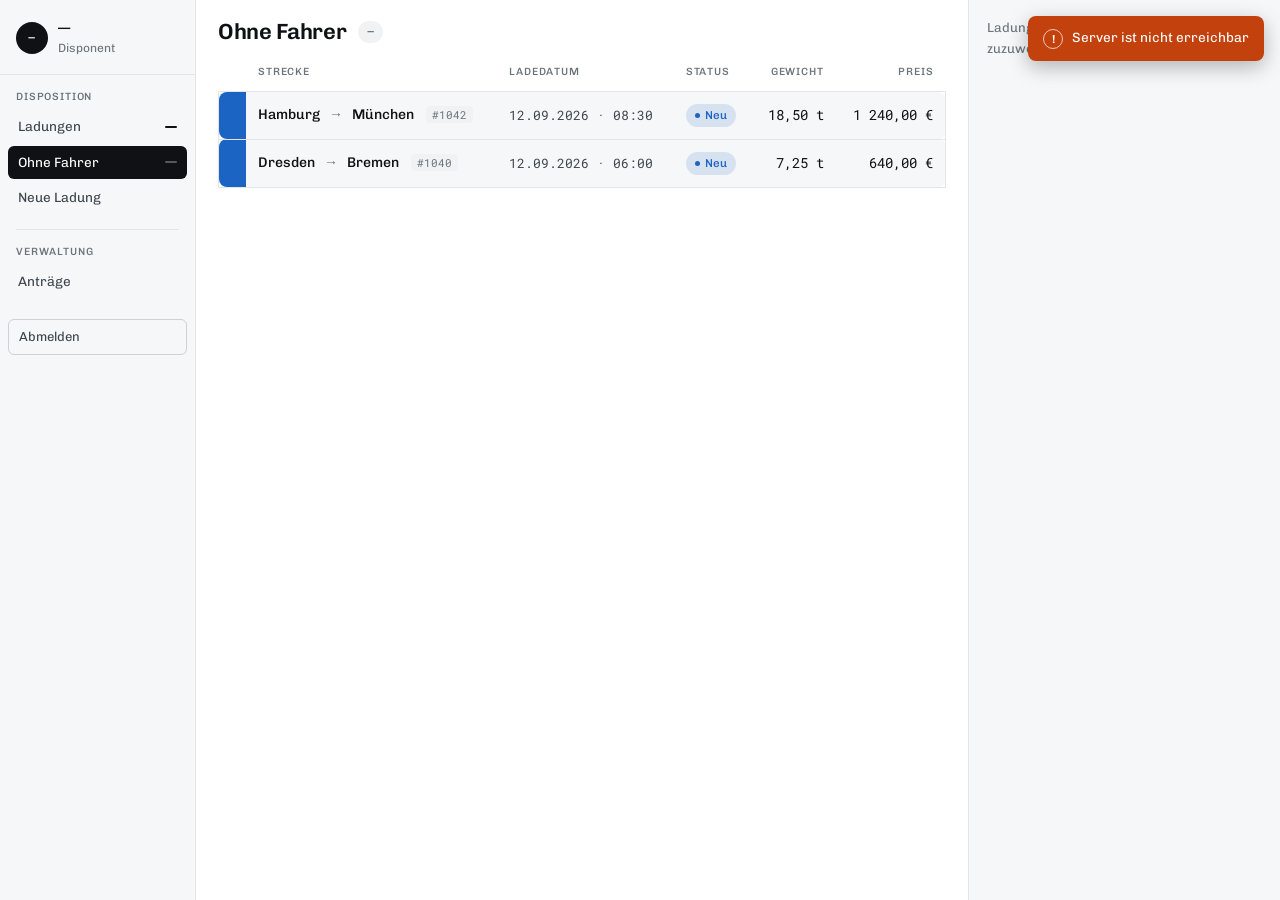
==== frontend/assign.html @ e0b2ca90 "feat: driver assignment page - assign.html: unassigned loads, driver list with Frei/Alle filter, PAT" ====
<!DOCTYPE html>
<html lang="de">

<head>
    <meta charset="UTF-8">
    <meta name="viewport" content="width=device-width, initial-scale=1.0">
    <title>Ohne Fahrer · Dispo</title>
    <link rel="preconnect" href="https://fonts.googleapis.com">
    <link rel="preconnect" href="https://fonts.gstatic.com" crossorigin>
    <link
        href="https://fonts.googleapis.com/css2?family=Chivo:wght@400;500;600;700&family=Roboto+Mono:wght@400;500&display=swap"
        rel="stylesheet">
    <link rel="stylesheet" href="styles/reset.css">
    <link rel="stylesheet" href="styles/style.css">
    <link rel="stylesheet" href="styles/app.css">

    <script type="module" src="js/assign.js"></script>
</head>

<body>
    <div class="work">

        <nav class="rail">
            <div class="rail-who">
                <div class="rail-avatar mono" id="rail-avatar">—</div>
                <div>
                    <b id="rail-name">—</b>
                    <span id="rail-role">Disponent</span>
                </div>
            </div>

            <p class="rail-group">Disposition</p>
            <a href="loads.html">Ladungen <span class="count mono" id="rail-count-loads"></span></a>
            <a class="on" href="assign.html">Ohne Fahrer <span class="count mono" id="rail-count-unassigned"></span></a>
            <a href="new-load.html">Neue Ladung</a>

            <div class="rail-sep"></div>

            <p class="rail-group">Verwaltung</p>
            <a href="applications.html">Anträge</a>

            <button class="rail-out" type="button" id="logout">Abmelden</button>
        </nav>

        <main class="center">
            <div class="head">
                <h1>Ohne Fahrer</h1>
                <span class="stamp mono" id="head-count">—</span>
            </div>

            <div class="page-error" id="page-error" role="alert" hidden></div>

            <div class="page-ok" id="page-ok" role="status" hidden></div>

            <!-- GET /loads?status=new -->
            <div class="rows">
                <table>
                    <thead>
                        <tr>
                            <th></th>
                            <th>Strecke</th>
                            <th>Ladedatum</th>
                            <th>Status</th>
                            <th class="right">Gewicht</th>
                            <th class="right">Preis</th>
                        </tr>
                    </thead>

                    <!-- Строки ниже — образец разметки. Заменяются данными из GET /loads?status=new. -->
                    <tbody id="loads-tbody">
                        <tr data-load-id="1042">
                            <td class="stripe new"></td>
                            <td class="route">Hamburg <span class="route-arrow">→</span> München
                                <span class="load-id mono">#1042</span>
                            </td>
                            <td class="muted mono">12.09.2026 · 08:30</td>
                            <td><span class="status new">Neu</span></td>
                            <td class="right mono">18,50 t</td>
                            <td class="right mono">1 240,00 €</td>
                        </tr>
                        <tr data-load-id="1040">
                            <td class="stripe new"></td>
                            <td class="route">Dresden <span class="route-arrow">→</span> Bremen
                                <span class="load-id mono">#1040</span>
                            </td>
                            <td class="muted mono">12.09.2026 · 06:00</td>
                            <td><span class="status new">Neu</span></td>
                            <td class="right mono">7,25 t</td>
                            <td class="right mono">640,00 €</td>
                        </tr>

                        <!-- Если грузов без водителя нет:
                        <tr class="rows-empty">
                            <td colspan="6">Alle Ladungen haben einen Fahrer.</td>
                        </tr>
                        -->
                    </tbody>
                </table>
            </div>
        </main>

        <aside class="aside" id="detail">
            <!-- Показывается, пока груз не выбран -->
            <p class="aside-empty" id="detail-empty">Ladung links auswählen, um einen Fahrer zuzuweisen.</p>

            <!-- Заполняется из выбранной строки -->
            <div id="detail-body" hidden>
                <div class="aside-top">
                    <span class="aside-num mono" id="detail-id">#1042</span>
                    <span class="status new">Neu</span>
                </div>

                <div class="leg">
                    <div class="leg-point">
                        <div class="leg-bullet"></div>
                        <div>
                            <div class="leg-city" id="detail-origin">Hamburg</div>
                            <div class="leg-when mono" id="detail-pickup">12.09.2026 · 08:30</div>
                        </div>
                    </div>
                    <div class="leg-link"></div>
                    <div class="leg-point target">
                        <div class="leg-bullet"></div>
                        <div>
                            <div class="leg-city" id="detail-destination">München</div>
                            <div class="leg-when">Lieferort</div>
                        </div>
                    </div>
                </div>

                <dl>
                    <div class="kv">
                        <dt>Gewicht</dt>
                        <dd class="mono" id="detail-weight">18,50 t</dd>
                    </div>
                    <div class="kv">
                        <dt>Preis</dt>
                        <dd class="mono" id="detail-rate">1 240,00 €</dd>
                    </div>
                </dl>

                <div class="aside-title">
                    <h2>Fahrer auswählen</h2>

                    <!-- GET /drivers?available=true  или  GET /drivers -->
                    <div class="chips" id="driver-filters">
                        <button type="button" class="on" data-available="true">Frei</button>
                        <button type="button" data-available="">Alle</button>
                    </div>
                </div>

                <!-- Кнопки ниже — образец разметки. Заменяются данными из GET /drivers. -->
                <div class="drivers" id="drivers-list">
                    <button type="button" class="driver selected" data-driver-id="7">
                        <span class="driver-avatar mono">TW</span>
                        <span class="driver-text">
                            <span class="driver-name">Tobias Weber</span>
                            <span class="driver-mail mono">t.weber@wolter-spedition.de</span>
                        </span>
                        <span class="driver-free yes">frei</span>
                    </button>

                    <button type="button" class="driver" data-driver-id="4">
                        <span class="driver-avatar mono">MP</span>
                        <span class="driver-text">
                            <span class="driver-name">Mykola Petrenko</span>
                            <span class="driver-mail mono">m.petrenko@wolter-spedition.de</span>
                        </span>
                        <span class="driver-free no">belegt</span>
                    </button>

                    <!-- Если свободных водителей нет:
                    <p class="drivers-empty">Gerade ist kein Fahrer frei.</p>
                    -->
                </div>

                <!-- PATCH /loads/{id}/assign  с телом {"driver_id": ...} -->
                <div class="aside-buttons">
                    <button class="btn primary" type="button" id="assign-button" disabled>Zuweisen</button>
                </div>
            </div>
        </aside>

    </div>
</body>

</html>
---- frontend/styles/style.css ----
:root {
    --bg: #ffffff;
    --panel: #f6f7f8;
    --panel-2: #f0f2f4;
    --line: #e3e6e9;
    --line-2: #ccd2d7;
    --ink: #0f1115;
    --ink-2: #3d454d;
    --ink-3: #6b747c;
    --amber: #b45309;
    --red: #c2410c;
    --green: #15803d;
    --blue: #1c64c4;
    --violet: #6b46c1;
    --accent-solid: #c2790d;
    --accent-ink: #ffffff;
    --grid: rgba(0, 0, 0, 0.1);
    --sil: rgba(20, 23, 26, 0.055);
}

@media (prefers-color-scheme: dark) {
    :root {
        --bg:           #0d0f11;
        --panel:        #14171a;
        --panel-2:      #191d21;
        --line:         #23282d;
        --line-2:       #2d343a;
        --ink:          #f2f4f7;
        --ink-2:        #b6bec7;
        --ink-3:        #8b949e;
        --amber:        #f0aa3c;
        --red:          #f08a5d;
        --green:        #5fd18a;
        --blue:         #6ba8f5;
        --violet:       #b09cf0;
        --accent-solid: #e2a337;
        --accent-ink:   #14100a;
        --grid:         rgba(255, 255, 255, 0.06);
        --sil:          rgba(255, 255, 255, 0.05);
    }
}

body{
    background-color: var(--bg);
    font-family: Chivo, "Helvetica Neue", Arial, sans-serif;
    color: var(--ink);
    font-size: 14px;
    line-height: 1.45;
    background-image: linear-gradient(158deg, var(--grid) 0%, transparent 58%);
}


input, button {
    font: inherit;
}

.mono{
    font-family: "Roboto Mono", ui-monospace, Menlo, monospace;
    font-variant-numeric: tabular-nums;
}

.auth-page{
    display: grid;
    grid-template-columns: 1fr 430px;
    min-height: 100vh;
}

.logo{
    font-size: 15px;
    font-weight: 600;
    line-height: 1.03em;
    letter-spacing: 0.26em;
}

.logo-accent{
    color: var(--amber);
    font-size: 10.5px;
    letter-spacing: 0.14em;
}

.login-section{
    padding: 44px 38px;
    background-color: var(--panel); 
    display: flex;
    flex-direction: column;
    justify-content: center;
    border-left: 1px solid var(--line);

}

.form-section form{
    display: flex;
    flex-direction: column;
}

.form-section h2{
    font-size: 19px;
    font-weight: 600;
    letter-spacing: -0.01em;
    margin-bottom: 4px;
}

.form-section-text-konto{
    font-size: 13px;
    color: var(--ink-3);
    margin-bottom: 28px;
}


.badge {
    width: 44px;
    height: 44px;
    display: grid;
    place-items: center;
    border: 1px solid var(--amber);
    color: var(--amber);
    font-size: 19px;
    line-height: 1;
    margin-bottom: 20px;
}

.header-awaiting{
    font-size: 21px;
    letter-spacing: -0.015em;
    margin-bottom: 8px;
}

.pending-lead{
    font-size: 13.5px;
    line-height: 1.6;
    color: var(--ink-2);
    max-width: 42ch;
    margin-bottom: 22px;
}

.spaces-row{
    display: flex;
    justify-content: space-between;
    gap: 12px;
    padding: 8px 0;
    font-size: 13px;
    border-top: 1px solid var(--line);
}

.status-pending{
    color: var(--amber);
}

.spaces-row dt{
    color: var(--ink-3);
}

.form-section label:not(.role-label),
.role-group-label{
    font-size: 12px;
    font-weight: 500;
    color: var(--ink-2);
    margin-bottom: 6px;
}

.form-section input[type="email"], .form-section input[type="password"],
.form-section input[type="text"]{
    height: 38px;
    padding: 0 12px;
    background-color: var(--bg);
    border: 1px solid var(--line-2);
    font-size: 14px;
    margin-bottom: 14px;
}

input:focus {
    border-color: var(--amber);
    outline: none;
}

.password-text{
    margin-top: -9px;
    margin-bottom: 14px;
    font-size: 11.5px;
    color: var(--ink-3);
}

.role-form{
    margin-bottom: 14px;
    display: flex;
    gap: 8px;
}

.role-label{
    padding: 11px 12px;
    background-color: var(--bg);
    border: 1px solid var(--line-2);
    cursor: pointer;
    display: grid;
    grid-template-columns: auto 1fr;
    gap:  2px 10px;
    flex: 1;
}

.role-input{
    appearance: none;
    width: 14px;
    height: 14px;
    border: 1px solid var(--ink-3);
    border-radius: 50%;
    grid-row: 1 / 3;
    display: grid;
    place-items: center;
}

.role-input:checked{
    border-color: var(--amber);
}

.role-input:checked::after{
    content: "";
    width: 7px;
    height: 7px;
    border-radius: 50%;
    background-color: var(--amber);
}

.role-label:has(:checked){
    border-color: var(--amber);
    background-color: var(--panel-2);
}

.role-label:has(:focus-visible){
    outline: 1px solid var(--amber);
    outline-offset: 2px;
}

.role-name{
    font-size: 13.5px;
    font-weight: 500;
}

.role-description{
    font-size: 11.5px;
    line-height: 1.35;
    color: var(--ink-3);
}

.abmelden-button{
    display: block;
    width: 100%;
    height: 32px;
    margin-top: 16px;
    padding: 0 14px;
    background: none;
    color: var(--ink-2);
    border: 1px solid var(--line-2);
    font-size: 12.5px;
    font-weight: 500;
    cursor: pointer;
}

.abmelden-button:hover{
    color: var(--ink);
    border-color: var(--ink-3);
}

.submit-button{
    height:  40px;
    margin-top: 8px;
    background-color: var(--accent-solid);
    color: var(--accent-ink);
    border: 0;
    font-size: 14px;
    font-weight: 600;
    cursor: pointer;
}

.submit-button:hover{
    filter: brightness(1.08);
}

.submit-button:disabled{
    opacity: 0.55;
    cursor: not-allowed;
}

.form-section-text-registration-suggestion{
    font-size: 12.5px;
    line-height: 1.6;
    color: var(--ink-3);
    margin-top: 22px;
    padding-top: 18px;
    border-top: 1px solid var(--line);
}
.registration-suggestion-link{
    color: var(--amber);
    text-decoration: none;
}

.registration-suggestion-link:hover{
    text-decoration: underline;
}

.hero{
    padding: 46px 52px;
    display: flex;
    flex-direction: column;
}

.hero {
    position: relative;
    overflow: hidden;
}



.hero h1{
    margin-top: 74px;
    font-size: 52px;
    font-weight: 600;
    line-height: 1.03;
    letter-spacing: -0.03em;
}

.h1-accent{
    color: var(--ink-3);
}

.hero-lead{
    margin-top: 22px;
    font-size: 15px;
    line-height: 1.55;
    color: var(--ink-2);
    max-width: 46ch;
}

.hero-list{
    display: flex;
    margin-top: auto;
    gap: 46px;
    padding-top: 20px;
    border-top: 1px solid var(--line);
}

.hero-list-stat{
    display: flex;
    flex-direction: column;
}

.stat-value{
    font-size: 22px;
    letter-spacing: -0.02em;
}

.stat-text{
    font-size: 12px;
    color: var(--ink-3);
    margin-top: 4px;
}

.sil {
    position: absolute;
    left: 0;
    right: 0;
    bottom: 140px;
    width: 100%;
    z-index: 0;
    color: var(--sil);
    pointer-events: none;
}

.logo, .hero h1, .hero-lead, .hero-list {
    position: relative;
    z-index: 1;
}

.login-error-block {
    margin-top: 14px;
    padding: 9px 12px;
    border: 0;
    border-left: 2px solid var(--red);
    background-color: color-mix(in srgb, var(--red) 9%, var(--bg));
    color: var(--red);
    font-size: 12.5px;
    line-height: 1.5;
    overflow-wrap: break-word;
}


@media (max-width: 900px) {

    .auth-page {
        grid-template-columns: 1fr;
    }

    .hero {
        padding: 34px 28px;
    }

    .hero h1 {
        margin-top: 44px;
        font-size: 40px;
    }

    .hero-list {
        margin-top: 40px;
    }

    .login-section {
        padding: 34px 28px;
        border-left: 0;
        border-top: 1px solid var(--line);
    }

    .sil {
        bottom: 90px;
    }
}

@media (max-width: 560px) {

    .hero {
        padding: 28px 20px;
    }

    .hero h1 {
        margin-top: 32px;
        font-size: 34px;
    }

    .hero-list {
        gap: 24px;
        flex-wrap: wrap;
    }

    .stat-text {
        font-size: 12px;
    }

    .login-section {
        padding: 28px 20px;
    }

    .sil {
        display: none;
    }
}
---- frontend/styles/app.css ----
/* ══ Рабочие экраны (Ladungen, Zuweisen, Anträge) ══ */

.work {
    display: grid;
    grid-template-columns: 196px minmax(0, 1fr) 312px;
    min-height: 100vh;

    /* акцент рабочих экранов — почти чёрный; на страницах входа остаётся янтарный */
    --accent: var(--ink);
    --accent-on: #ffffff;
}

@media (prefers-color-scheme: dark) {
    .work {
        --accent: var(--amber);
        --accent-on: #14100a;
    }
}

/* на рабочих экранах фон ровный, без градиента из style.css */
body:has(> .work) {
    background-image: none;
}

/* ── левая панель ────────────────────────────────────── */

.rail {
    padding: 18px 0;
    background-color: var(--panel);
    border-right: 1px solid var(--line);
}

.rail-who {
    display: flex;
    align-items: center;
    gap: 10px;
    padding: 0 16px 16px;
    margin-bottom: 14px;
    border-bottom: 1px solid var(--line);
}

.rail-avatar {
    flex: none;
    width: 32px;
    height: 32px;
    display: flex;
    align-items: center;
    justify-content: center;
    background-color: var(--accent);
    color: var(--accent-on);
    border-radius: 50%;
    font-size: 11.5px;
    font-weight: 500;
    letter-spacing: 0.04em;
}

.rail-who b {
    display: block;
    font-size: 13.5px;
    font-weight: 500;
}

.rail-who span {
    font-size: 12px;
    color: var(--ink-3);
    text-transform: capitalize;
}

.rail-group {
    padding: 0 16px;
    margin-bottom: 6px;
    font-size: 10.5px;
    font-weight: 500;
    letter-spacing: 0.08em;
    text-transform: uppercase;
    color: var(--ink-3);
}

.rail a {
    display: flex;
    align-items: center;
    gap: 8px;
    margin: 0 8px 2px;
    padding: 7px 10px;
    border-radius: 6px;
    color: var(--ink-2);
    font-size: 13.5px;
    font-weight: 400;
    text-decoration: none;
}

.rail a:hover {
    color: var(--ink);
    background-color: var(--panel-2);
}

.rail a.on {
    background-color: var(--accent);
    color: var(--accent-on);
}

/* счётчик тёмный на обычном пункте... */
.rail a .count {
    margin-left: auto;
    padding: 1px 6px;
    border-radius: 20px;
    background-color: var(--accent);
    color: var(--accent-on);
    font-size: 11px;
}

/* ...и серый на выделенном: 30% светлого, подмешанного в тёмный фон пункта */
.rail a.on .count {
    background-color: color-mix(in srgb, var(--accent-on) 30%, var(--accent));
    color: var(--accent-on);
    font-weight: 500;
}

.rail-sep {
    height: 1px;
    margin: 14px 16px;
    background-color: var(--line);
}

.rail-out {
    width: calc(100% - 16px);
    margin: 18px 8px 0;
    padding: 8px 10px;
    background: none;
    border: 1px solid var(--line-2);
    border-radius: 6px;
    color: var(--ink-2);
    font-size: 13px;
    text-align: left;
    cursor: pointer;
}

.rail-out:hover {
    color: var(--ink);
    border-color: var(--ink-3);
}

/* ── центральная колонка ─────────────────────────────── */

.center {
    min-width: 0;
    display: flex;
    flex-direction: column;
}

.head {
    display: flex;
    align-items: center;
    gap: 12px;
    padding: 16px 22px;
}

.head h1 {
    font-size: 22px;
    font-weight: 600;
    letter-spacing: -0.02em;
}

.head .stamp {
    padding: 3px 9px;
    border-radius: 20px;
    background-color: var(--panel-2);
    font-size: 11.5px;
    color: var(--ink-2);
}

.head-actions {
    margin-left: auto;
    display: flex;
    gap: 8px;
}

/* ── показатели ──────────────────────────────────────── */

.kpis {
    display: grid;
    grid-template-columns: repeat(4, 1fr);
    gap: 10px;
    padding: 0 22px 16px;
}

.kpi {
    position: relative;
    padding: 13px 15px 13px 17px;
    background-color: var(--panel);
    border: 1px solid var(--line);
    border-radius: 8px;
    overflow: hidden;
}

/* цветная полоса слева у каждой карточки */
.kpi::before {
    content: "";
    position: absolute;
    left: 0;
    top: 0;
    bottom: 0;
    width: 3px;
    background-color: var(--ink-3);
}

.kpi.blue::before { background-color: var(--blue); }
.kpi.amber::before { background-color: var(--amber); }
.kpi.violet::before { background-color: var(--violet); }
.kpi.green::before { background-color: var(--green); }

.kpi-value {
    display: block;
    font-size: 25px;
    font-weight: 500;
    letter-spacing: -0.02em;
}

.kpi.amber .kpi-value { color: var(--amber); }
.kpi.green .kpi-value { color: var(--green); }

.kpi-label {
    display: block;
    margin-top: 2px;
    font-size: 11.5px;
    font-weight: 400;
    letter-spacing: 0.02em;
    color: var(--ink-3);
}

/* ── фильтры ─────────────────────────────────────────── */

.filters {
    display: flex;
    gap: 6px;
    padding: 0 22px 14px;
}

.filters button {
    padding: 5px 12px;
    border: 0;
    border-radius: 20px;
    background-color: var(--panel-2);
    color: var(--ink-2);
    font-size: 12.5px;
    font-weight: 400;
    cursor: pointer;
}

.filters button:hover {
    color: var(--ink);
}

.filters button.on {
    background-color: var(--accent);
    color: var(--accent-on);
}

/* ── таблица: строки-карточки ────────────────────────── */

.rows {
    flex: 1;
    padding: 0 22px 22px;
    overflow-x: auto;
}

.rows table {
    width: 100%;
    border-collapse: collapse;
}

.rows thead th {
    padding: 0 12px 8px;
    font-size: 10.5px;
    font-weight: 500;
    letter-spacing: 0.08em;
    text-transform: uppercase;
    color: var(--ink-3);
    text-align: left;
    white-space: nowrap;
}

.rows th.right,
.rows td.right {
    text-align: right;
}

.rows tbody tr {
    cursor: pointer;
}

.rows tbody td {
    padding: 12px;
    background-color: var(--panel);
    border-top: 1px solid var(--line);
    border-bottom: 1px solid var(--line);
    vertical-align: middle;
    white-space: nowrap;
    transition: background-color 0.12s;
}

/* скругляем края строки, чтобы она читалась как карточка */
.rows tbody td:first-child {
    border-left: 1px solid var(--line);
    border-radius: 8px 0 0 8px;
}

.rows tbody td:last-child {
    border-right: 1px solid var(--line);
    border-radius: 0 8px 8px 0;
}

.rows tbody tr:hover td:not(.stripe) {
    background-color: var(--panel-2);
}

/* выбранная строка — вся строка в голубом оттенке, цветной торец не трогаем */
.rows tbody tr.selected td:not(.stripe),
.rows tbody tr.selected:hover td:not(.stripe) {
    background-color: color-mix(in srgb, var(--blue) 12%, var(--panel));
    border-color: color-mix(in srgb, var(--blue) 35%, var(--line));
}

/* отступ между шапкой и первой карточкой */
.rows tbody::before {
    content: "";
    display: block;
    height: 4px;
}

.rows-empty td {
    padding: 28px 12px;
    color: var(--ink-3);
    text-align: center;
    cursor: default;
}

/* цветной торец строки по статусу */
td.stripe {
    width: 3px;
    padding: 0;
}

.stripe.new { background-color: var(--blue); }
.stripe.assigned { background-color: var(--violet); }
.stripe.in_transit { background-color: var(--amber); }
.stripe.delivered { background-color: var(--green); }

td.route {
    font-size: 14px;
    font-weight: 500;
    text-transform: capitalize;
}

.route-arrow {
    margin: 0 6px;
    color: var(--ink-3);
    font-weight: 400;
}

.load-id {
    margin-left: 9px;
    padding: 1px 6px;
    border-radius: 4px;
    background-color: var(--panel-2);
    font-size: 11px;
    font-weight: 400;
    color: var(--ink-3);
}

td.muted {
    font-size: 12.5px;
    color: var(--ink-2);
}

/* ── статусы плашками ────────────────────────────────── */

.status {
    display: inline-flex;
    align-items: center;
    gap: 5px;
    padding: 3px 9px;
    border-radius: 20px;
    font-size: 11.5px;
    font-weight: 500;
    white-space: nowrap;
}

.status::before {
    content: "";
    width: 5px;
    height: 5px;
    border-radius: 50%;
    background-color: currentColor;
}

.status.new {
    color: var(--blue);
    background-color: color-mix(in srgb, var(--blue) 14%, transparent);
}

.status.assigned {
    color: var(--violet);
    background-color: color-mix(in srgb, var(--violet) 14%, transparent);
}

.status.in_transit {
    color: var(--amber);
    background-color: color-mix(in srgb, var(--amber) 16%, transparent);
}

.status.delivered {
    color: var(--green);
    background-color: color-mix(in srgb, var(--green) 14%, transparent);
}

/* ── панель справа ───────────────────────────────────── */

.aside {
    padding: 18px;
    background-color: var(--panel);
    border-left: 1px solid var(--line);
}

.aside-top {
    display: flex;
    align-items: center;
    gap: 8px;
    padding-bottom: 14px;
    border-bottom: 1px solid var(--line);
}

.aside-num {
    font-size: 17px;
    font-weight: 500;
}

.aside-top .status {
    margin-left: auto;
}

.aside-empty {
    color: var(--ink-3);
    font-size: 13px;
    line-height: 1.6;
}

.leg {
    padding: 18px 0;
    border-bottom: 1px solid var(--line);
}

.leg-point {
    display: flex;
    align-items: flex-start;
    gap: 11px;
}

.leg-bullet {
    flex: none;
    width: 11px;
    height: 11px;
    margin-top: 4px;
    border: 2px solid var(--ink-3);
    border-radius: 50%;
}

.leg-point.target .leg-bullet {
    background-color: var(--amber);
    border-color: var(--amber);
}

.leg-city {
    font-size: 15px;
    font-weight: 500;
}

.leg-when {
    margin-top: 1px;
    font-size: 12px;
    color: var(--ink-3);
}

.leg-link {
    width: 2px;
    height: 18px;
    margin: 3px 0 3px 6px;
    background: linear-gradient(var(--line-2), var(--amber));
}

dl {
    padding: 4px 0;
}

.kv {
    display: flex;
    justify-content: space-between;
    gap: 12px;
    padding: 8px 0;
    font-size: 13px;
}

.kv + .kv {
    border-top: 1px solid var(--line);
}

.kv dt {
    color: var(--ink-3);
}

.kv dd {
    font-weight: 400;
}

.aside-buttons {
    display: flex;
    gap: 8px;
    margin-top: 18px;
}

.aside-buttons .btn {
    flex: 1;
}

/* ── кнопки рабочих экранов ──────────────────────────── */

.btn {
    /* inline-flex нужен, чтобы правило работало и на <button>, и на <a> */
    display: inline-flex;
    align-items: center;
    justify-content: center;
    height: 34px;
    padding: 0 15px;
    border: 1px solid var(--line-2);
    border-radius: 6px;
    background: none;
    color: var(--ink-2);
    font-size: 13px;
    font-weight: 400;
    text-decoration: none;
    cursor: pointer;
}

.btn:hover {
    color: var(--ink);
    border-color: var(--ink-3);
}

.btn:disabled {
    opacity: 0.5;
    cursor: not-allowed;
}

.btn.primary {
    background-color: var(--accent);
    border-color: var(--accent);
    color: var(--accent-on);
    font-weight: 500;
}

.btn.primary:hover {
    filter: brightness(1.12);
}

/* ── сообщение об ошибке ─────────────────────────────── */

.page-error {
    position: fixed;
    top: 16px;
    right: 16px;
    z-index: 100;
    max-width: 340px;
    display: flex;
    align-items: flex-start;
    gap: 9px;
    padding: 12px 15px;
    border-radius: 8px;
    background-color: var(--red);
    color: #fff;
    font-size: 13.5px;
    font-weight: 400;
    line-height: 1.45;
    box-shadow: 0 6px 20px rgba(0, 0, 0, 0.28);
}

/* без этого display:flex перебивает атрибут hidden */
.page-error[hidden] {
    display: none;
}

.page-error::before {
    content: "!";
    flex: none;
    width: 18px;
    height: 18px;
    margin-top: 1px;
    display: flex;
    align-items: center;
    justify-content: center;
    border: 1px solid rgba(255, 255, 255, 0.7);
    border-radius: 50%;
    font-size: 11.5px;
    font-weight: 600;
}

/* ── узкие экраны ────────────────────────────────────── */

@media (max-width: 1180px) {

    .work {
        grid-template-columns: 196px minmax(0, 1fr);
    }

    .aside {
        display: none;
    }
}

@media (max-width: 820px) {

    .work {
        grid-template-columns: 1fr;
    }

    .rail {
        display: none;
    }

    .kpis {
        grid-template-columns: repeat(2, 1fr);
    }
}

@media (max-width: 560px) {

    .page-error {
        top: 10px;
        right: 10px;
        left: 10px;
        max-width: none;
    }
}

/* ══ Диалог: Ladung bearbeiten / Neue Ladung ══════════ */

/* лежит внутри .work, поэтому наследует --accent / --accent-on */
.modal {
    width: min(440px, calc(100vw - 32px));
    padding: 0;
    border: 1px solid var(--line-2);
    border-radius: 10px;
    background-color: var(--bg);
    color: var(--ink);
    box-shadow: 0 18px 48px rgba(0, 0, 0, 0.22);

    /* чтобы нативный календарь и стрелки у number были в теме страницы */
    color-scheme: light;
}

@media (prefers-color-scheme: dark) {
    .modal {
        color-scheme: dark;
    }
}

.modal::backdrop {
    background-color: rgba(8, 10, 12, 0.45);
}

.modal-form {
    padding: 20px 22px 18px;
}

.modal-head {
    display: flex;
    align-items: baseline;
    justify-content: space-between;
    gap: 12px;
    padding-bottom: 14px;
    margin-bottom: 16px;
    border-bottom: 1px solid var(--line);
}

.modal-head h2 {
    font-size: 16px;
    font-weight: 600;
    letter-spacing: -0.01em;
}

.modal-num {
    flex: none;
    font-size: 12.5px;
    color: var(--ink-3);
}

/* ── ошибка от сервера ───────────────────────────────── */

.modal-error {
    padding: 9px 12px;
    margin-bottom: 14px;
    border: 1px solid var(--red);
    border-radius: 6px;
    color: var(--red);
    font-size: 13px;
    line-height: 1.4;
    /* ошибок может прийти несколько, они склеены через \n */
    white-space: pre-line;
}

/* ── поля ────────────────────────────────────────────── */

.field {
    display: flex;
    flex-direction: column;
    margin-bottom: 13px;
}

.field label {
    font-size: 12px;
    font-weight: 500;
    color: var(--ink-2);
    margin-bottom: 6px;
}

.field input {
    height: 36px;
    padding: 0 11px;
    border: 1px solid var(--line-2);
    border-radius: 6px;
    background-color: var(--panel);
    color: var(--ink);
    font-size: 14px;
}

/* специфичнее глобального input:focus из style.css, где рамка янтарная */
.modal .field input:focus {
    border-color: var(--accent);
    outline: none;
    box-shadow: 0 0 0 3px color-mix(in srgb, var(--accent) 18%, transparent);
}

/* :user-invalid, а не :invalid — подсветка только после попытки ввода,
   иначе пустая обязательная форма краснеет сразу при открытии */
.modal .field input:user-invalid {
    border-color: var(--red);
}

.field-row {
    display: grid;
    grid-template-columns: 1fr 1fr;
    gap: 12px;
}

/* ── кнопки ──────────────────────────────────────────── */

.modal-buttons {
    display: flex;
    justify-content: flex-end;
    gap: 8px;
    margin-top: 18px;
}

@media (max-width: 560px) {
    .field-row {
        grid-template-columns: 1fr;
        gap: 0;
    }
}


/* ── сообщение об успехе ─────────────────────────────── */

.page-ok {
    position: fixed;
    top: 16px;
    right: 16px;
    z-index: 100;
    max-width: 340px;
    display: flex;
    align-items: flex-start;
    gap: 9px;
    padding: 12px 15px;
    border-radius: 8px;
    background-color: var(--green);
    color: #fff;
    font-size: 13.5px;
    font-weight: 400;
    line-height: 1.45;
    box-shadow: 0 6px 20px rgba(0, 0, 0, 0.28);
}

/* без этого display:flex перебивает атрибут hidden */
.page-ok[hidden] {
    display: none;
}

.page-ok::before {
    content: "\2713";
    flex: none;
    width: 18px;
    height: 18px;
    margin-top: 1px;
    display: flex;
    align-items: center;
    justify-content: center;
    border: 1px solid rgba(255, 255, 255, 0.7);
    border-radius: 50%;
    font-size: 11.5px;
    font-weight: 600;
}

@media (max-width: 560px) {

    .page-ok {
        top: 10px;
        right: 10px;
        left: 10px;
        max-width: none;
    }
}


/* ══ Ohne Fahrer (assign.html) ════════════════════════ */

.subhead {
    padding: 0 22px 14px;
    font-size: 13px;
    color: var(--ink-2);
}

/* ── заголовок блока в правой панели ─────────────────── */

.aside-title {
    display: flex;
    align-items: center;
    justify-content: space-between;
    gap: 10px;
    margin: 18px 0 10px;
}

.aside-title h2 {
    font-size: 13px;
    font-weight: 600;
    color: var(--ink-2);
}

/* маленькие переключатели, как .filters, но без отступов страницы */
.chips {
    display: flex;
    gap: 4px;
}

.chips button {
    padding: 3px 10px;
    border: 0;
    border-radius: 20px;
    background-color: var(--panel-2);
    color: var(--ink-2);
    font-size: 12px;
    cursor: pointer;
}

.chips button:hover {
    color: var(--ink);
}

.chips button.on {
    background-color: var(--accent);
    color: var(--accent-on);
}

/* ── список водителей ────────────────────────────────── */

.drivers {
    display: flex;
    flex-direction: column;
    gap: 6px;
}

.driver {
    width: 100%;
    display: flex;
    align-items: center;
    gap: 10px;
    padding: 9px 10px;
    border: 1px solid var(--line-2);
    border-radius: 8px;
    background-color: var(--bg);
    color: var(--ink);
    text-align: left;
    cursor: pointer;
}

.driver:hover {
    border-color: var(--ink-3);
}

.driver.selected {
    border-color: var(--accent);
    box-shadow: 0 0 0 1px var(--accent);
}

.driver-avatar {
    flex: none;
    width: 30px;
    height: 30px;
    display: flex;
    align-items: center;
    justify-content: center;
    border-radius: 50%;
    background-color: var(--panel-2);
    color: var(--ink-2);
    font-size: 11px;
    font-weight: 500;
}

.driver.selected .driver-avatar {
    background-color: var(--accent);
    color: var(--accent-on);
}

/* min-width: 0 — иначе длинная почта не обрезается и распирает кнопку */
.driver-text {
    min-width: 0;
    display: flex;
    flex-direction: column;
}

.driver-name {
    font-size: 13.5px;
    font-weight: 500;
}

.driver-mail {
    overflow: hidden;
    font-size: 11.5px;
    color: var(--ink-3);
    text-overflow: ellipsis;
    white-space: nowrap;
}

.driver-free {
    flex: none;
    margin-left: auto;
    font-size: 11.5px;
}

.driver-free.yes { color: var(--green); }
.driver-free.no { color: var(--ink-3); }

.drivers-empty {
    padding: 14px 0;
    color: var(--ink-3);
    font-size: 13px;
}
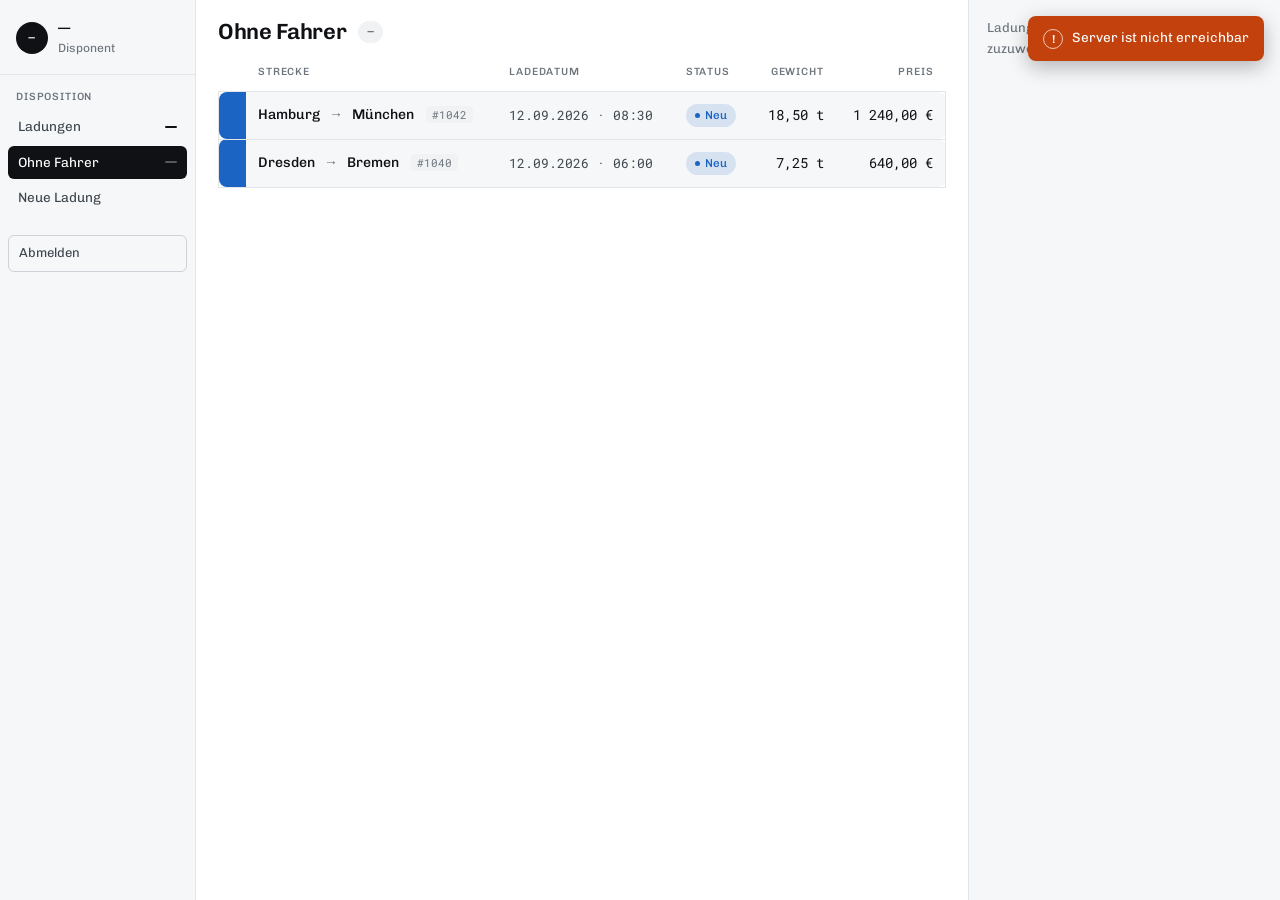
==== commit 3c53c50e: "feat: admin approval queue and driver tours screen - applications.html: pending/approved/rejected ac" ====
--- a/frontend/assign.html
+++ b/frontend/assign.html
@@ -34,10 +34,12 @@
             <a class="on" href="assign.html">Ohne Fahrer <span class="count mono" id="rail-count-unassigned"></span></a>
             <a href="new-load.html">Neue Ladung</a>
 
-            <div class="rail-sep"></div>
+            <div id="rail-admin" hidden>
+                <div class="rail-sep"></div>
 
-            <p class="rail-group">Verwaltung</p>
-            <a href="applications.html">Anträge</a>
+                <p class="rail-group">Verwaltung</p>
+                <a href="applications.html">Anträge</a>
+            </div>
 
             <button class="rail-out" type="button" id="logout">Abmelden</button>
         </nav>
--- a/frontend/styles/app.css
+++ b/frontend/styles/app.css
@@ -1,4 +1,9 @@
 /* ══ Рабочие экраны (Ladungen, Zuweisen, Anträge) ══ */
+
+/* атрибут hidden должен скрывать всегда: иначе display из .btn или reset.css (section) его перебивает */
+[hidden] {
+    display: none !important;
+}
 
 .work {
     display: grid;
@@ -953,3 +958,305 @@
     color: var(--ink-3);
     font-size: 13px;
 }
+
+/* ── новый груз (new-load.html) ──────────────────────── */
+
+.form-card {
+    max-width: 560px;
+    margin: 0 22px 22px;
+    padding: 20px 22px 18px;
+    background-color: var(--panel);
+    border: 1px solid var(--line);
+    border-radius: 8px;
+}
+
+.form-section {
+    margin: 4px 0 10px;
+    font-size: 11px;
+    font-weight: 600;
+    letter-spacing: 0.06em;
+    text-transform: uppercase;
+    color: var(--ink-3);
+}
+
+.form-section:not(:first-of-type) {
+    margin-top: 18px;
+    padding-top: 16px;
+    border-top: 1px solid var(--line);
+}
+
+.form-card .field input {
+    background-color: var(--bg);
+}
+
+.preview-note {
+    margin-top: 16px;
+}
+
+/* ══ Anträge (applications.html) ══ */
+
+/* экран без правой панели */
+.work.wide {
+    grid-template-columns: 196px minmax(0, 1fr);
+}
+
+@media (max-width: 820px) {
+    .work.wide {
+        grid-template-columns: 1fr;
+    }
+}
+
+.subhead {
+    padding: 0 22px 14px;
+    font-size: 13px;
+    color: var(--ink-2);
+}
+
+.btn.sm {
+    height: 28px;
+    padding: 0 11px;
+    font-size: 12.5px;
+}
+
+.queue tbody tr {
+    cursor: default;
+}
+
+.queue td.actions {
+    display: flex;
+    justify-content: flex-end;
+    gap: 6px;
+}
+
+.user-name {
+    font-weight: 500;
+}
+
+.foot-note {
+    padding: 0 22px 22px;
+    max-width: 80ch;
+    font-size: 12px;
+    line-height: 1.6;
+    color: var(--ink-3);
+}
+
+/* ══ Экран водителя (tours.html) ══ */
+
+.phone-page {
+    display: flex;
+    justify-content: center;
+    min-height: 100vh;
+    padding: 24px 16px 48px;
+    background-color: var(--panel-2);
+
+    --accent: var(--ink);
+    --accent-on: #ffffff;
+}
+
+@media (prefers-color-scheme: dark) {
+    .phone-page {
+        --accent: var(--amber);
+        --accent-on: #14100a;
+    }
+}
+
+body:has(> .phone-page) {
+    background-image: none;
+}
+
+.phone {
+    align-self: flex-start;
+    width: 100%;
+    max-width: 420px;
+    background-color: var(--bg);
+    border: 1px solid var(--line);
+    border-radius: 12px;
+    overflow: hidden;
+}
+
+/* на самом телефоне рамка «телефона» не нужна */
+@media (max-width: 560px) {
+    .phone-page {
+        padding: 0;
+        background-color: var(--bg);
+    }
+
+    .phone {
+        max-width: none;
+        border: 0;
+        border-radius: 0;
+    }
+}
+
+.phone-bar {
+    display: flex;
+    align-items: center;
+    gap: 10px;
+    padding: 14px 16px;
+    border-bottom: 1px solid var(--line);
+}
+
+.phone-bar > :last-child {
+    margin-left: auto;
+}
+
+.phone-title {
+    font-size: 17px;
+    font-weight: 600;
+    letter-spacing: -0.01em;
+}
+
+.phone-who {
+    margin-top: 2px;
+    font-size: 12px;
+    color: var(--ink-3);
+}
+
+.phone-tabs {
+    display: flex;
+    border-bottom: 1px solid var(--line);
+}
+
+.phone-tabs button {
+    flex: 1;
+    padding: 11px 14px;
+    background: none;
+    border: 0;
+    color: var(--ink-3);
+    font-size: 13.5px;
+    cursor: pointer;
+}
+
+.phone-tabs button.on {
+    color: var(--ink);
+    font-weight: 500;
+    box-shadow: inset 0 -2px 0 var(--accent);
+}
+
+.phone-tabs button span {
+    margin-left: 4px;
+    font-size: 12px;
+    color: var(--ink-3);
+}
+
+.tour {
+    display: flex;
+    align-items: stretch;
+    gap: 12px;
+    width: 100%;
+    padding: 14px 16px;
+    background: none;
+    border: 0;
+    border-bottom: 1px solid var(--line);
+    color: inherit;
+    text-align: left;
+    cursor: pointer;
+}
+
+.tour:hover {
+    background-color: var(--panel);
+}
+
+.tour-stripe {
+    flex: none;
+    width: 3px;
+    border-radius: 2px;
+}
+
+.tour-text {
+    display: flex;
+    flex-direction: column;
+    gap: 3px;
+    min-width: 0;
+}
+
+.tour-num {
+    font-size: 12px;
+    color: var(--ink-3);
+}
+
+.tour-route {
+    font-size: 15.5px;
+    font-weight: 500;
+}
+
+.tour-meta {
+    font-size: 12.5px;
+    color: var(--ink-2);
+}
+
+.tour .status {
+    align-self: flex-start;
+    margin-left: auto;
+    flex: none;
+}
+
+.tours-empty {
+    padding: 36px 16px;
+    text-align: center;
+    font-size: 13.5px;
+    color: var(--ink-3);
+}
+
+.phone-foot {
+    padding: 16px;
+}
+
+.phone-body {
+    padding: 16px;
+}
+
+.steps {
+    display: flex;
+    margin-bottom: 4px;
+    border: 1px solid var(--line-2);
+    border-radius: 8px;
+    overflow: hidden;
+}
+
+.steps div {
+    flex: 1;
+    padding: 9px 4px;
+    font-size: 12.5px;
+    text-align: center;
+    color: var(--ink-3);
+}
+
+.steps div + div {
+    border-left: 1px solid var(--line-2);
+}
+
+.steps div.done {
+    color: var(--green);
+}
+
+.steps div.now {
+    background-color: var(--accent);
+    color: var(--accent-on);
+    font-weight: 600;
+}
+
+.btn.wide {
+    width: 100%;
+}
+
+/* большая кнопка под палец */
+.btn.big {
+    height: 46px;
+    margin-top: 20px;
+    font-size: 15px;
+}
+
+#back-button {
+    margin-top: 10px;
+}
+
+.tour-done-note {
+    margin-top: 20px;
+    padding: 12px;
+    border-radius: 8px;
+    background-color: color-mix(in srgb, var(--green) 12%, transparent);
+    color: var(--green);
+    font-size: 13.5px;
+    text-align: center;
+}
